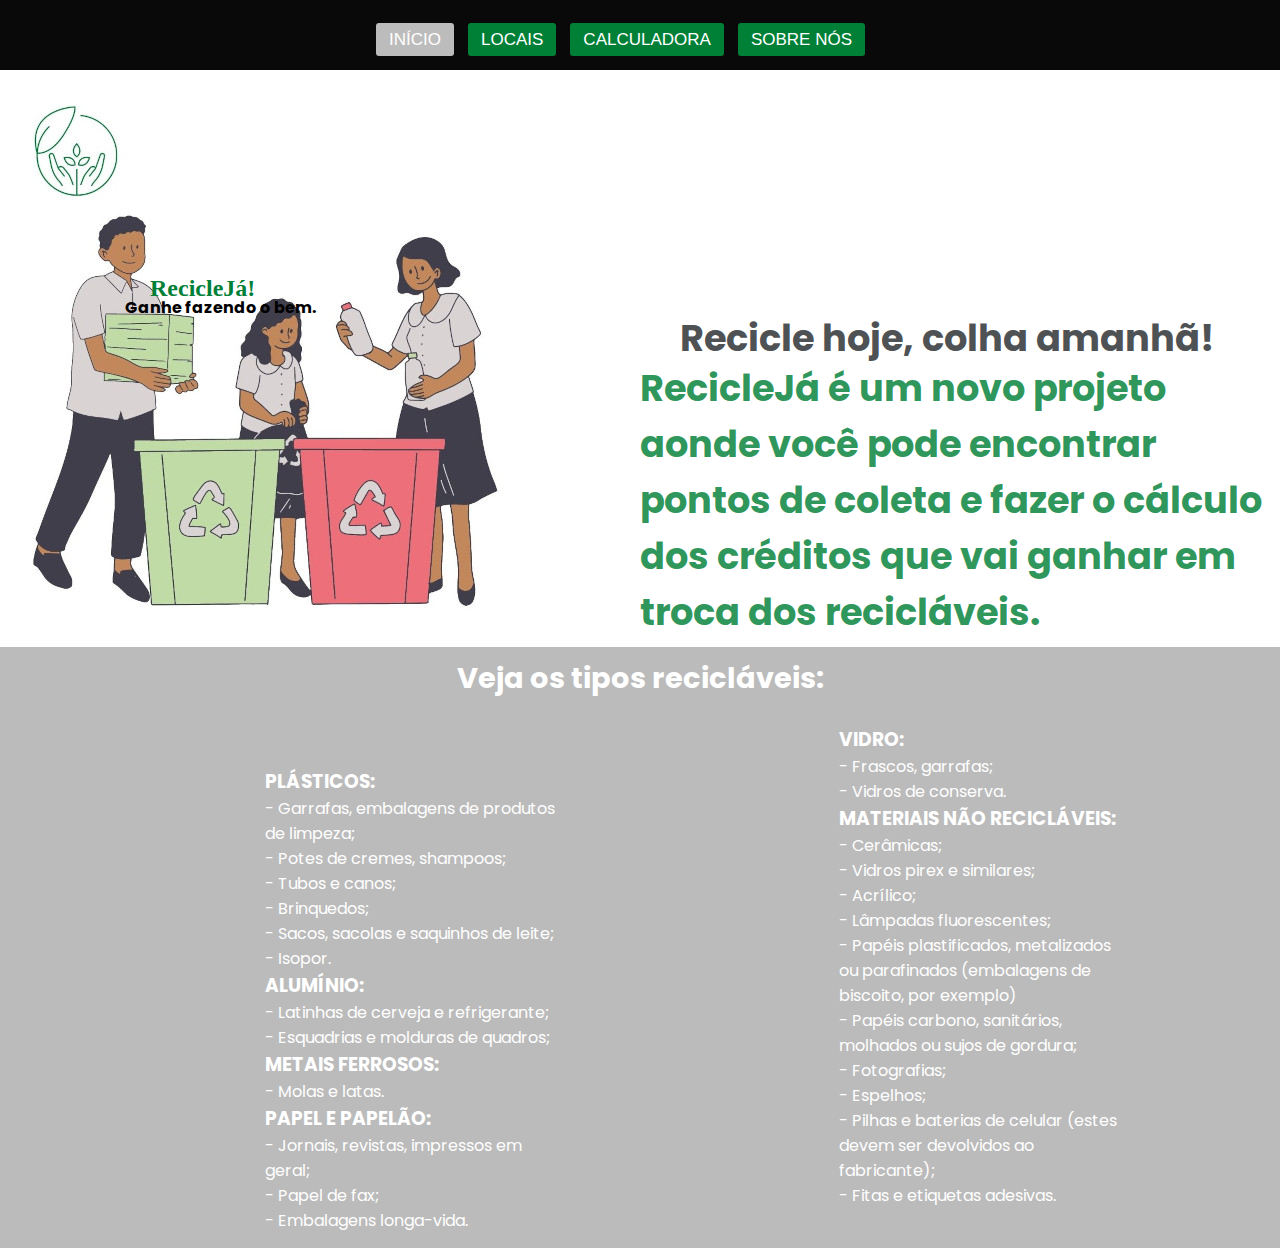
==== index.html @ 693a3735 "Editei o section da primeira página" ====
<!DOCTYPE html>
<html lang="pt-br">
<head>
    <meta charset="UTF-8">
    <meta http-equiv="X-UA-Compatible" content="IE=edge">
    <meta name="viewport" content="width=device-width, initial-scale=1.0">
    <title>RecicleJá</title>
    <link rel="stylesheet" href="css/style.css">
    <link rel="shortcut icon" href="img/iconreciclagem.png" type="image/x-icon">
</head>
<body>   
<!-- Sessão menu -->
<nav>
    <input type="checkbox" id="check">
    <label for="check" class="checkbtn">
        <i class="fas fa-bars"></i>
    </label>
    <ul>
        <li><a class="active" href="index.html">Início</a></li>
        <li><a href="locais.html">Locais</a></li>
        <li><a href="calculadora.html">Calculadora</a></li>
        <li><a href="sobre.html">Sobre Nós</a></li>
    </ul>
</nav>
<!-- Fim sessão menu -->
<!-- Sessão imagem de fundo-->
<picture ondragstart="return false">
    <source media="(max-width: 750px)" srcset="img/fundop.jpg" type="image/jpg">
    <source media="(max-width: 1050px)" srcset="img/fundom.jpg" type="image/jpg">
    <img src="img/fundog.jpg" alt="Imagem flexível com os tamanhos">
</picture>
<!-- Fim sessão imagem de fundo --> 
<!-- Sessão texto logo -->
<div class="logo">
    <h2>RecicleJá!</h2>
    <h4>Ganhe fazendo o bem.</h4> 
</div>
<!-- Fim sessão texto logo -->
<!-- Sessão texto principal -->
<div class="principal">
    <h3>Recicle hoje, colha amanhã!</h3>
    <h4>RecicleJá é um novo projeto aonde você pode encontrar pontos de coleta e fazer o cálculo dos créditos que vai ganhar em troca dos recicláveis.</h4>
</div>    
<!-- Fim sessão texto principal -->
<!-- Sessão tipos de recicláveis -->
<section class="informacoes">
    <h1>Veja os tipos recicláveis:</h1>
    <div class="info-a">
        <h3> PLÁSTICOS:</h3>
        <p>- Garrafas, embalagens de produtos de limpeza;</p>
        <p>- Potes de cremes, shampoos;</p>
        <p>- Tubos e canos;</p>     
        <p>- Brinquedos;</p>
        <p>- Sacos, sacolas e saquinhos de leite;</p>
        <p>- Isopor.</p>
        <h3>ALUMÍNIO:</h3>
        <p>- Latinhas de cerveja e refrigerante;</p>
        <p>- Esquadrias e molduras de quadros;</p>
        <h3>METAIS FERROSOS:</h3>
        <p>- Molas e latas.</p>
        <h3>PAPEL E PAPELÃO:</h3>
        <p>- Jornais, revistas, impressos em geral;<p>
        <p>- Papel de fax;</p>
        <p>- Embalagens longa-vida.</p>
    </div>
    <div class="info-a">
        <h3>VIDRO:</h3>
        <p>- Frascos, garrafas;</p>
        <p>- Vidros de conserva.</p>
        <h3>MATERIAIS NÃO RECICLÁVEIS:</h3>
        <p>- Cerâmicas;</p>
        <p>- Vidros pirex e similares;</p>
        <p>- Acrílico;</p>
        <p>- Lâmpadas fluorescentes;</p>
        <p>- Papéis plastificados, metalizados ou parafinados (embalagens de biscoito, por exemplo)</p>
        <p>- Papéis carbono, sanitários, molhados ou sujos de gordura;</p>
        <p>- Fotografias;</p>
        <p>- Espelhos;</p>
        <p>- Pilhas e baterias de celular (estes devem ser devolvidos ao fabricante);</p>
        <p>- Fitas e etiquetas adesivas.</p>
        <br>
    </div>
</section>
<!--  Fim sessão tipos de recicláveis  -->
</body>
</html>
---- css/style.css ----
@import url('https://fonts.googleapis.com/css2?family=Poppins:wght@200&display=swap');
* {
	padding: 0;
	margin: 0;
	text-decoration: none;
	list-style: none;
	box-sizing: border-box;
}

/* Estilo barra de rolagem */
::-webkit-scrollbar{
	width: 10px;
}
::-webkit-scrollbar-track{
	background-color: rgb(255, 255, 255);
}
::-webkit-scrollbar-thumb{
	background-color: #bbb;
	border-radius: 20px;
}
::-webkit-scrollbar-thumb:hover{
	background-color: #ccc;
}
/* Fim estilo barra de rolagem */
/* Estilo menu */
nav {
	height: 70px;
	width: 100%;
	background-color: rgba(0, 0, 0, 0.966);
}
nav ul {
	float: right;
	margin-right: 410px;
}
nav ul li {
	display: inline-block;
	line-height: 80px;
	margin: 0 5px;
}
nav ul li a {
	background-color: #008037;
	color: rgb(255, 255, 255);
	font-size: 17px;
	font-family: Arial;
	padding: 7px 13px;
	border-radius: 3px;
	text-transform: uppercase;
}
a.active, a:hover {
	background:rgba(255, 255, 255, 0.73);
	transition: .5s;
    
}    
.checkbtn {
	font-size: 30px;
	color: white;
	float: right;
	line-height: 80px;
	margin-right: 40px;
	cursor: pointer;
	display: none;
}
#check {
	display: none;
}
/* Fim estilo menu */

/*                                   PÁGINA 1                               /* 

/* Estilo texto logo */
.logo h2{
	color:#008037;
	font-size: 1.5em;
	position:absolute;
	left:50%;
	top:50%;
	margin-left:-490px;
	margin-top:-175px;
}
.logo h4{
	font-family:'Poppins';
	position:absolute;
	left:50%;
	top:50%;
	margin-left:-515px;
	margin-top:-155px;
}
/* Fim estilo texto logo */
/* Estilo texto principal */
.principal h3 {
	font-size: 2.3em;
    color: rgb(78, 82, 85);
    position:absolute;
    left:75%;
    top:40%;
    margin-left:-280px;
    margin-top:-50px;
	font-family: 'Poppins', Helvetica, sans-serif;;
}
.principal h4 {
	font-size: 2.3em;
    color: #008037d0;
    position:absolute;
    left:75%;
    top:40%;
    margin-left:-320px;
    margin-top:0px;
	font-family: 'Poppins', Helvetica, sans-serif;
}
/* Fim estilo texto principal */
/* Estilo parte informações tipos recicláveis */
.informacoes{
	background-color: #bbb;
}
.informacoes h1{
	font-size: 1.8em;
	color: white;
	text-align: center;
	padding: 10px;
	font-family: 'Poppins', Helvetica, sans-serif;
}
.info-a{
	width: 320px;
    display: inline-block;
    margin-left: 250px;
	padding: 15px;
	font-family: 'Poppins', Helvetica, sans-serif;
	color: white;
}
/* Fim estilo parte informações tipos recicláveis 
 
/*                                     PÁGINA 2                             */

/*    Estilo apresentação personagem    */
.personagem{
	color: aliceblue;
	font-size: 1.2em;
	font-family: 'Poppins', Helvetica, sans-serif;
	position:absolute;
    left:75%;
    top:40%;
    margin-left:-550px;
    margin-top:-80px;
}
/*   Fim estilo apresentação personagem   */

/*                                     PÁGINA 3                               */
header {
text-align: center;
font-family: 'Poppins', Helvetica, sans-serif;
background-color: rgb(78, 82, 85);
color: white;
}
.fotos{
	background-color: #bbb;
}
div.box {
    width: 300px;
    display: inline-block;
    margin-left: 10px;
    text-align: center;
	padding: 50px;
}
div.box p{
	font-family: 'Poppins', Helvetica, sans-serif;
	color: white;
}
footer{
	font-size: 1.2em;
	text-align: center;
	font-family: 'Poppins', Helvetica, sans-serif;
	padding: 10px;
}
/*                                   PÁGINA 4                              */

/* Estilo foto do sobre nóes */
.fotosobre{
	position:absolute;
    left:75%;
    top:40%;
    margin-left: -750px;
    margin-top:0px;
}
/* Fim estilo do foto sobre nós */
/* Estilo texto sobre nós */
.sobre{
	font-family: Arial, Helvetica, sans-serif;
	color: rgb(78, 82, 85);
	text-align: center;
	font-size: 18px;
	position:absolute;
    left:75%;
    top:40%;
    margin-left: -400px;
    margin-top:20px;
}
/* Fim estilo texto sobre nós */
/* Estilo linha divisória vertical */
   .linha-vertical {
	border-left: 2px solid;
	border-radius: 20px;
	box-sizing:border-box;
	height: 300px;
	position:absolute;
	left:75%;
	top:40%;
	margin-left: -423px;
	margin-top:-40px;
   }
/* Fim estilo linha divisória vertical */  

/*                                    PÁGINA 5                                */

/* Estilo formulário cálculo*/
.row{
	padding: 0 50px;
	display: table;
	width: 100%;
}
form{
	width: 50%;
	margin: 0 auto;
	box-shadow: 0 4px 8px #999;
}
input{
	width: 100%;
	padding: 10px;
	margin-bottom: 2px;
}
label{
	font-weight: bold;
	padding-bottom: 5px;
	display: inline-block;
	font-family: 'Poppins', Helvetica, sans-serif;
}
button{
	background-color: white;
	border: 1px solid #008037d0;
	color: #008037d0;
	font-weight: bold;
	padding: 10px;
	border-radius: 5px;
}
/* Fim estilo formulário cálculo */
/* Estilo Contato */
.contato{
	font-size: 1.2em;
	text-align: center;
	font-family: 'Poppins', Helvetica, sans-serif;
	padding: 30px;
}
/* Fim estilo contato */

/*                                 FIM PÁGINA 5                                 */
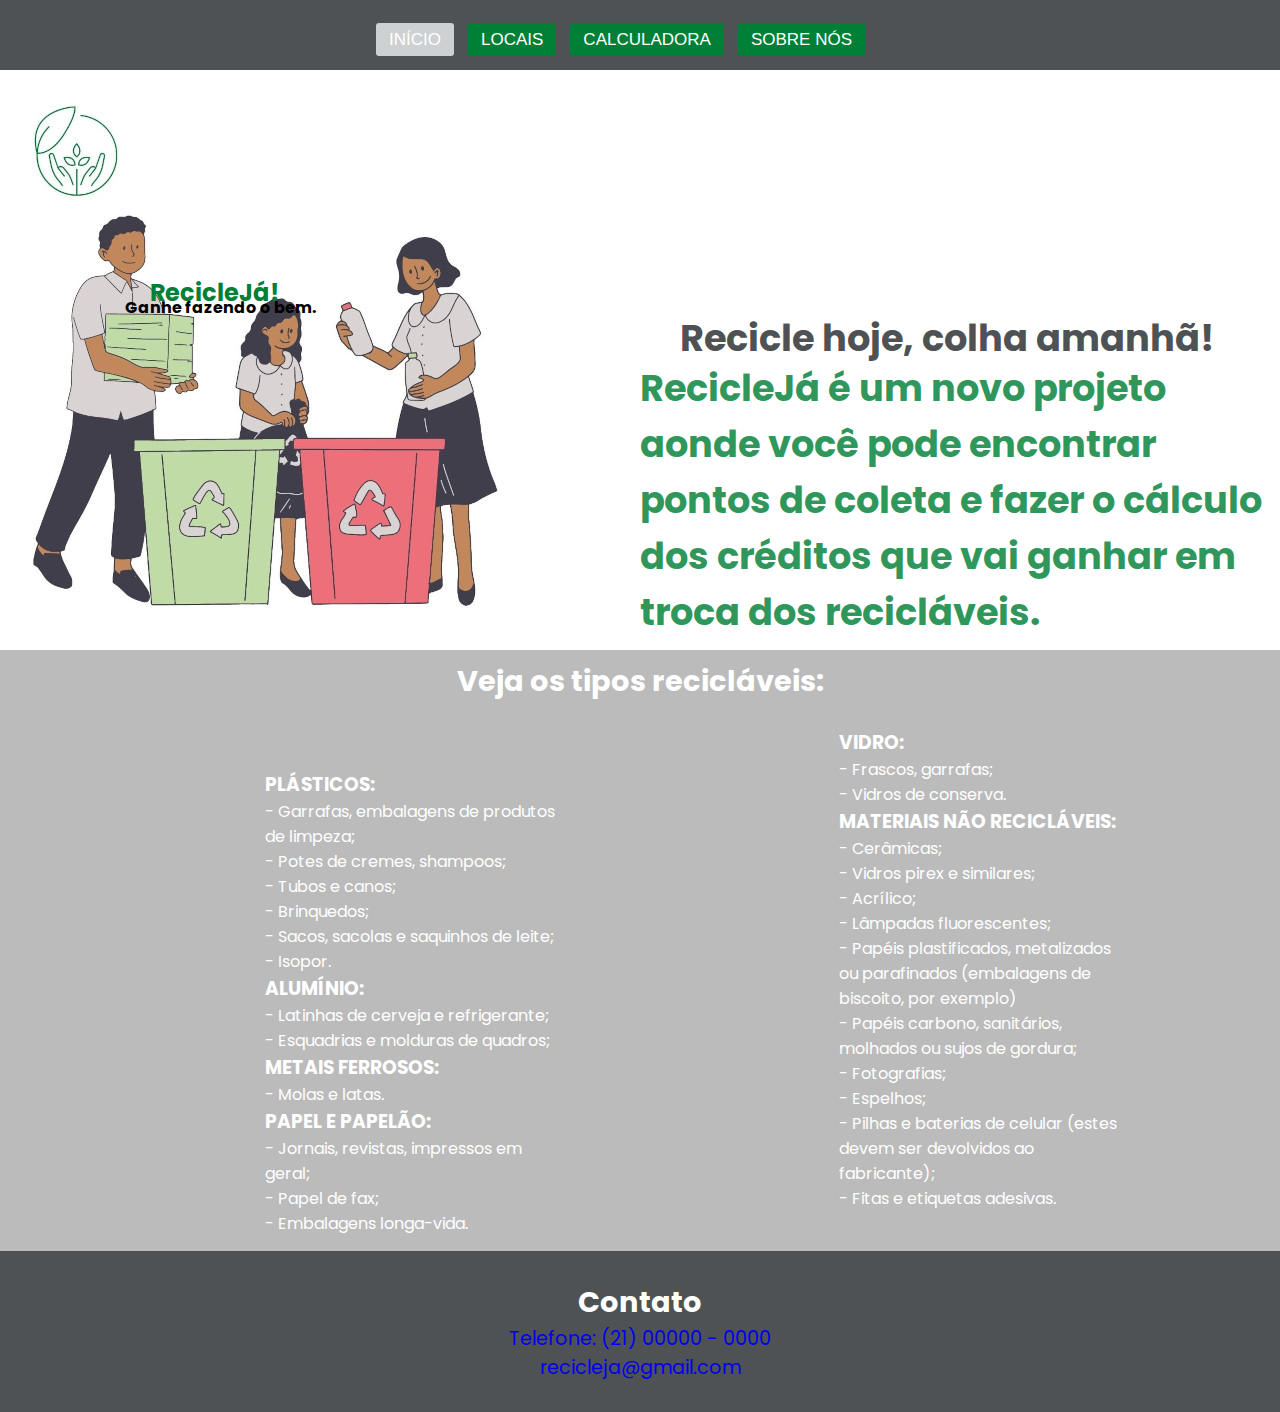
==== commit 9b95d60b: "Adicionei o footer nas páginas" ====
--- a/index.html
+++ b/index.html
@@ -82,5 +82,10 @@
     </div>
 </section>
 <!--  Fim sessão tipos de recicláveis  -->
+<footer class="contato">
+    <h2>Contato</h2>
+   <p> <a href="tel:2100000000">Telefone: (21) 00000 - 0000</a> </p>
+    <p> <a href="mailto:recicleja@gmail.com">recicleja@gmail.com</a> </p>
+</footer>    
 </body>
 </html>
--- a/css/style.css
+++ b/css/style.css
@@ -22,11 +22,14 @@
 	background-color: #ccc;
 }
 /* Fim estilo barra de rolagem */
+body{
+	font-family: 'Poppins', Helvetica, sans-serif;
+}
 /* Estilo menu */
 nav {
 	height: 70px;
 	width: 100%;
-	background-color: rgba(0, 0, 0, 0.966);
+	background-color: rgb(78, 82, 85);
 }
 nav ul {
 	float: right;
@@ -78,7 +81,6 @@
 	margin-top:-175px;
 }
 .logo h4{
-	font-family:'Poppins';
 	position:absolute;
 	left:50%;
 	top:50%;
@@ -95,7 +97,6 @@
     top:40%;
     margin-left:-280px;
     margin-top:-50px;
-	font-family: 'Poppins', Helvetica, sans-serif;;
 }
 .principal h4 {
 	font-size: 2.3em;
@@ -105,7 +106,6 @@
     top:40%;
     margin-left:-320px;
     margin-top:0px;
-	font-family: 'Poppins', Helvetica, sans-serif;
 }
 /* Fim estilo texto principal */
 /* Estilo parte informações tipos recicláveis */
@@ -117,14 +117,12 @@
 	color: white;
 	text-align: center;
 	padding: 10px;
-	font-family: 'Poppins', Helvetica, sans-serif;
 }
 .info-a{
 	width: 320px;
     display: inline-block;
     margin-left: 250px;
 	padding: 15px;
-	font-family: 'Poppins', Helvetica, sans-serif;
 	color: white;
 }
 /* Fim estilo parte informações tipos recicláveis 
@@ -135,7 +133,6 @@
 .personagem{
 	color: aliceblue;
 	font-size: 1.2em;
-	font-family: 'Poppins', Helvetica, sans-serif;
 	position:absolute;
     left:75%;
     top:40%;
@@ -147,9 +144,7 @@
 /*                                     PÁGINA 3                               */
 header {
 text-align: center;
-font-family: 'Poppins', Helvetica, sans-serif;
-background-color: rgb(78, 82, 85);
-color: white;
+color: black;
 }
 .fotos{
 	background-color: #bbb;
@@ -162,39 +157,29 @@
 	padding: 50px;
 }
 div.box p{
-	font-family: 'Poppins', Helvetica, sans-serif;
-	color: white;
-}
-footer{
-	font-size: 1.2em;
+	color: white;
+}
+.empresas-parceiras{
 	text-align: center;
-	font-family: 'Poppins', Helvetica, sans-serif;
-	padding: 10px;
+	padding: 20px;
 }
 /*                                   PÁGINA 4                              */
 
 /* Estilo foto do sobre nóes */
+/* Estilo texto sobre nós */
+.sobre-a{
+	padding: 80px;
+	margin-left: 460px;
+}
+/* Fim estilo texto sobre nós */
 .fotosobre{
 	position:absolute;
     left:75%;
     top:40%;
-    margin-left: -750px;
-    margin-top:0px;
+    margin-left: -350px;
+    margin-top:-73px;
 }
 /* Fim estilo do foto sobre nós */
-/* Estilo texto sobre nós */
-.sobre{
-	font-family: Arial, Helvetica, sans-serif;
-	color: rgb(78, 82, 85);
-	text-align: center;
-	font-size: 18px;
-	position:absolute;
-    left:75%;
-    top:40%;
-    margin-left: -400px;
-    margin-top:20px;
-}
-/* Fim estilo texto sobre nós */
 /* Estilo linha divisória vertical */
    .linha-vertical {
 	border-left: 2px solid;
@@ -204,8 +189,8 @@
 	position:absolute;
 	left:75%;
 	top:40%;
-	margin-left: -423px;
-	margin-top:-40px;
+	margin-left: -460px;
+	margin-top:-115px;
    }
 /* Fim estilo linha divisória vertical */  
 
@@ -216,11 +201,13 @@
 	padding: 0 50px;
 	display: table;
 	width: 100%;
+	padding: 40px;
 }
 form{
 	width: 50%;
 	margin: 0 auto;
 	box-shadow: 0 4px 8px #999;
+	padding: 20px;
 }
 input{
 	width: 100%;
@@ -231,7 +218,6 @@
 	font-weight: bold;
 	padding-bottom: 5px;
 	display: inline-block;
-	font-family: 'Poppins', Helvetica, sans-serif;
 }
 button{
 	background-color: white;
@@ -240,14 +226,16 @@
 	font-weight: bold;
 	padding: 10px;
 	border-radius: 5px;
+
 }
 /* Fim estilo formulário cálculo */
 /* Estilo Contato */
 .contato{
 	font-size: 1.2em;
 	text-align: center;
-	font-family: 'Poppins', Helvetica, sans-serif;
 	padding: 30px;
+	background-color: rgb(78, 82, 85);
+	color: white;
 }
 /* Fim estilo contato */
 
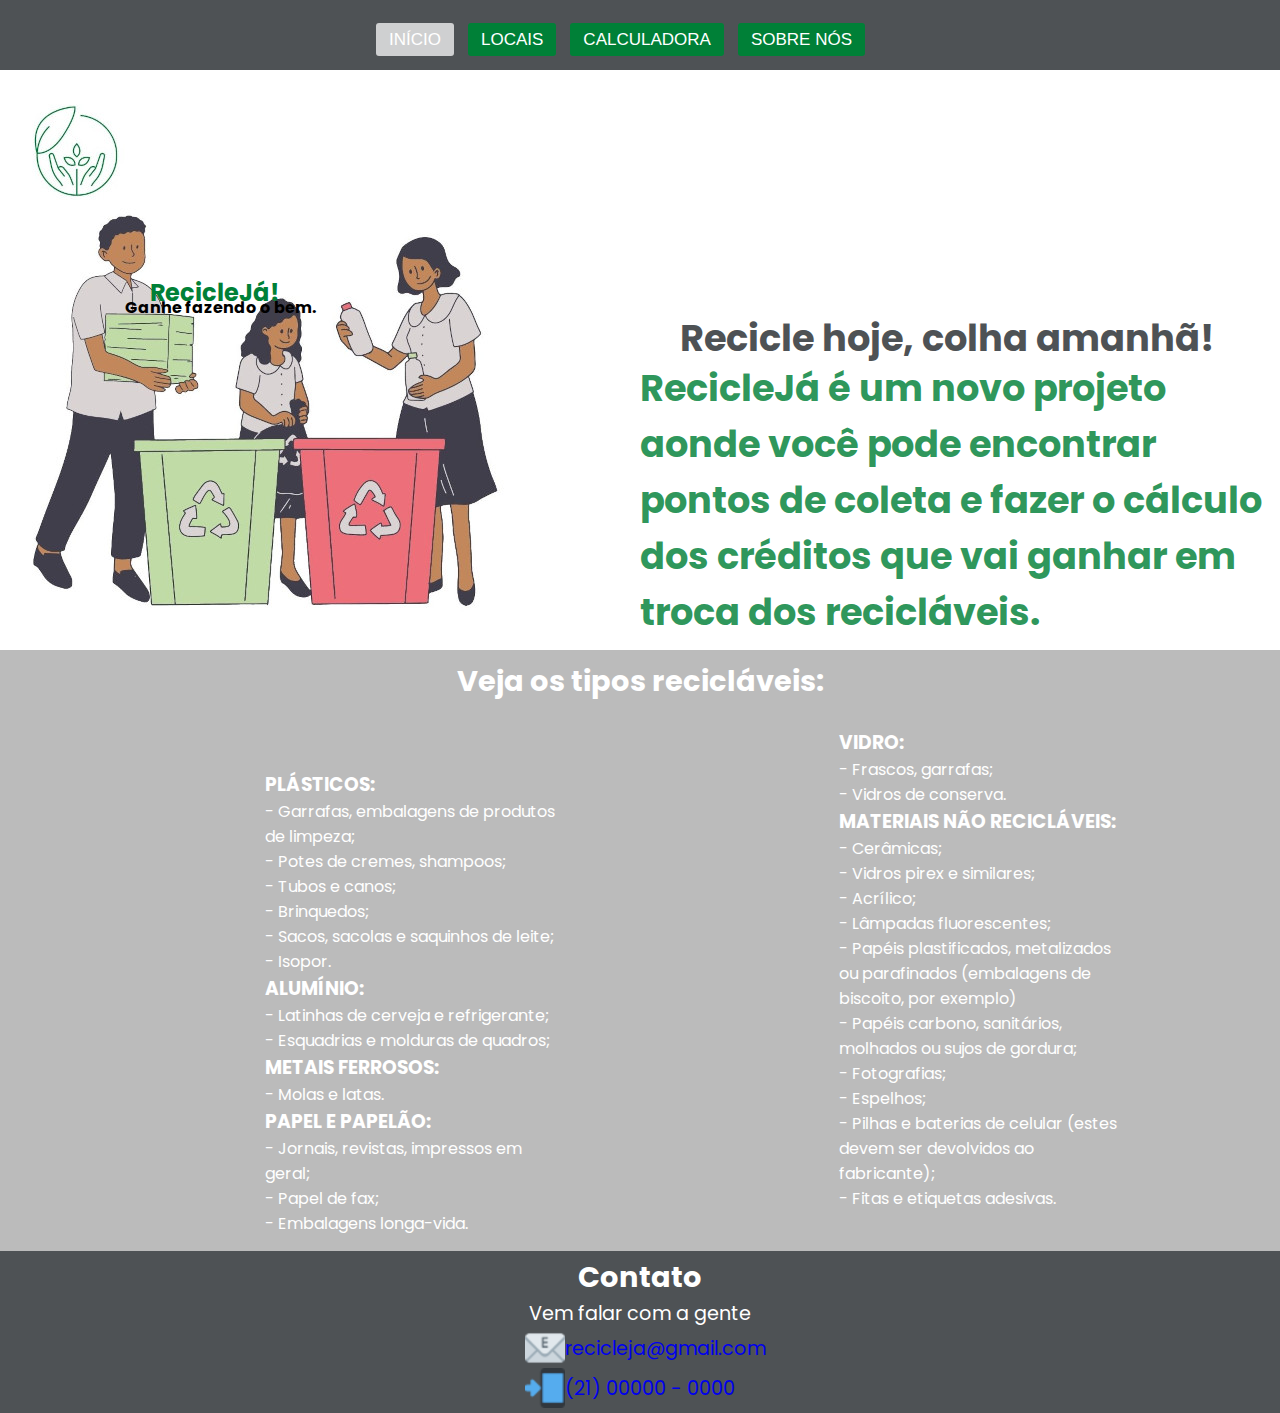
==== commit 4d73ed90: "coloquei fotos na parte contatos" ====
--- a/index.html
+++ b/index.html
@@ -82,10 +82,17 @@
     </div>
 </section>
 <!--  Fim sessão tipos de recicláveis  -->
-<footer class="contato">
+<footer>
     <h2>Contato</h2>
-   <p> <a href="tel:2100000000">Telefone: (21) 00000 - 0000</a> </p>
-    <p> <a href="mailto:recicleja@gmail.com">recicleja@gmail.com</a> </p>
-</footer>    
+    <p>Vem falar com a gente</p>
+    <div class="container">
+        <img src="img/email.png" alt="Imagem e-mail">
+        <p> <a href="mailto:recicleja@gmail.com">recicleja@gmail.com</a> </p>
+    </div>
+    <div class="container">
+		<img src="img/telefone.png" alt="imagem telefone">
+		<p><a href="tel:21000000000">(21) 00000 - 0000</a></p>
+	</div>
+</footer>  
 </body>
 </html>
--- a/css/style.css
+++ b/css/style.css
@@ -230,13 +230,19 @@
 }
 /* Fim estilo formulário cálculo */
 /* Estilo Contato */
-.contato{
+footer{
 	font-size: 1.2em;
 	text-align: center;
-	padding: 30px;
 	background-color: rgb(78, 82, 85);
 	color: white;
-}
+	padding: 5px;
+}
+.container{
+	display: flex;
+	align-items: center;
+	margin-left: 520px;
+}
+
 /* Fim estilo contato */
 
 /*                                 FIM PÁGINA 5                                 */
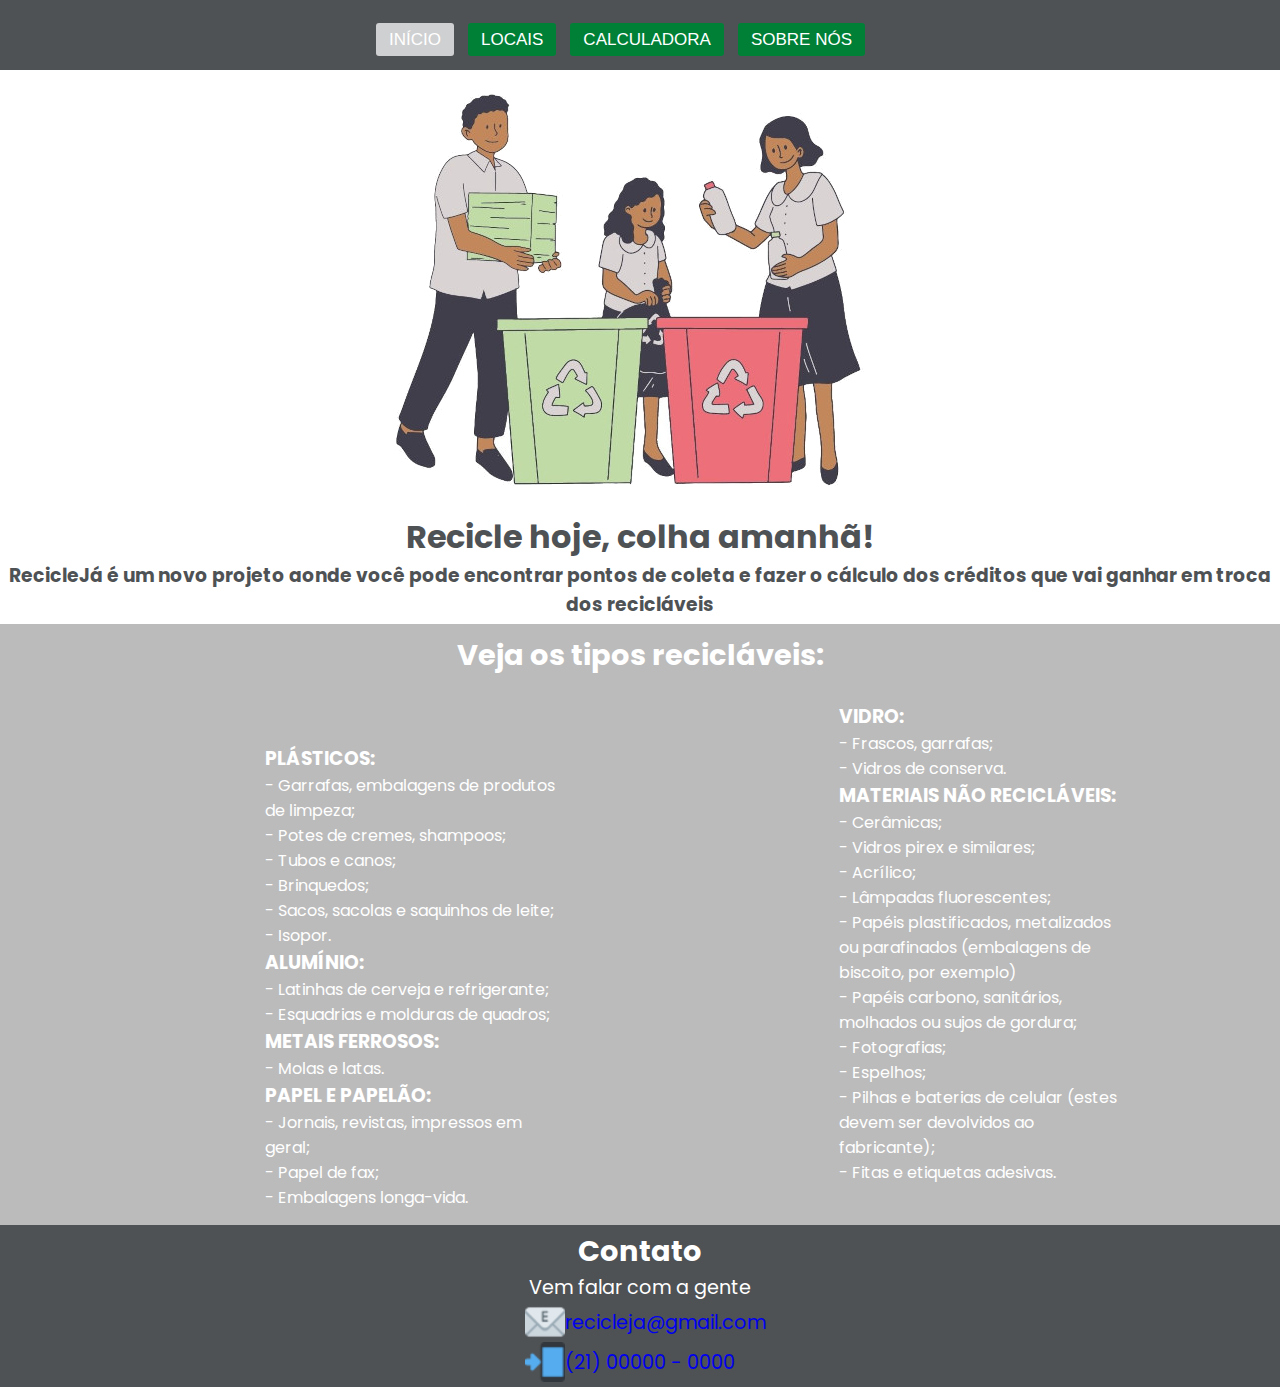
==== commit 37ac7c78: "editei o início" ====
--- a/index.html
+++ b/index.html
@@ -11,10 +11,6 @@
 <body>   
 <!-- Sessão menu -->
 <nav>
-    <input type="checkbox" id="check">
-    <label for="check" class="checkbtn">
-        <i class="fas fa-bars"></i>
-    </label>
     <ul>
         <li><a class="active" href="index.html">Início</a></li>
         <li><a href="locais.html">Locais</a></li>
@@ -23,24 +19,18 @@
     </ul>
 </nav>
 <!-- Fim sessão menu -->
-<!-- Sessão imagem de fundo-->
-<picture ondragstart="return false">
-    <source media="(max-width: 750px)" srcset="img/fundop.jpg" type="image/jpg">
-    <source media="(max-width: 1050px)" srcset="img/fundom.jpg" type="image/jpg">
-    <img src="img/fundog.jpg" alt="Imagem flexível com os tamanhos">
-</picture>
-<!-- Fim sessão imagem de fundo --> 
-<!-- Sessão texto logo -->
-<div class="logo">
-    <h2>RecicleJá!</h2>
-    <h4>Ganhe fazendo o bem.</h4> 
-</div>
-<!-- Fim sessão texto logo -->
-<!-- Sessão texto principal -->
-<div class="principal">
-    <h3>Recicle hoje, colha amanhã!</h3>
-    <h4>RecicleJá é um novo projeto aonde você pode encontrar pontos de coleta e fazer o cálculo dos créditos que vai ganhar em troca dos recicláveis.</h4>
-</div>    
+<header class="principal">
+    <div>
+    <picture ondragstart="return false">
+        <source media="(max-width: 750px)" src="img/fundop.png" type="image/jpg">
+        <source media="(max-width: 1050px)" src="img/fundom.png" type="image/jpg">
+        <img src="img/fundog.png" alt="Imagem flexível com os tamanhos">
+    </picture>
+    <div>
+    <h1>Recicle hoje, colha amanhã!</h1>
+    <h3>RecicleJá é um novo projeto aonde você pode encontrar pontos de coleta e fazer o cálculo dos créditos que vai ganhar em troca dos recicláveis</h3>
+    </div>
+</header>
 <!-- Fim sessão texto principal -->
 <!-- Sessão tipos de recicláveis -->
 <section class="informacoes">
--- a/css/style.css
+++ b/css/style.css
@@ -51,62 +51,19 @@
 }
 a.active, a:hover {
 	background:rgba(255, 255, 255, 0.73);
-	transition: .5s;
-    
+	transition: .5s; 
 }    
-.checkbtn {
-	font-size: 30px;
-	color: white;
-	float: right;
-	line-height: 80px;
-	margin-right: 40px;
-	cursor: pointer;
-	display: none;
-}
-#check {
-	display: none;
-}
+
 /* Fim estilo menu */
 
 /*                                   PÁGINA 1                               /* 
 
-/* Estilo texto logo */
-.logo h2{
-	color:#008037;
-	font-size: 1.5em;
-	position:absolute;
-	left:50%;
-	top:50%;
-	margin-left:-490px;
-	margin-top:-175px;
-}
-.logo h4{
-	position:absolute;
-	left:50%;
-	top:50%;
-	margin-left:-515px;
-	margin-top:-155px;
-}
-/* Fim estilo texto logo */
 /* Estilo texto principal */
-.principal h3 {
-	font-size: 2.3em;
-    color: rgb(78, 82, 85);
-    position:absolute;
-    left:75%;
-    top:40%;
-    margin-left:-280px;
-    margin-top:-50px;
-}
-.principal h4 {
-	font-size: 2.3em;
-    color: #008037d0;
-    position:absolute;
-    left:75%;
-    top:40%;
-    margin-left:-320px;
-    margin-top:0px;
-}
+.principal{
+	color: rgb(78, 82, 85);
+	padding: 5px;
+}
+
 /* Fim estilo texto principal */
 /* Estilo parte informações tipos recicláveis */
 .informacoes{
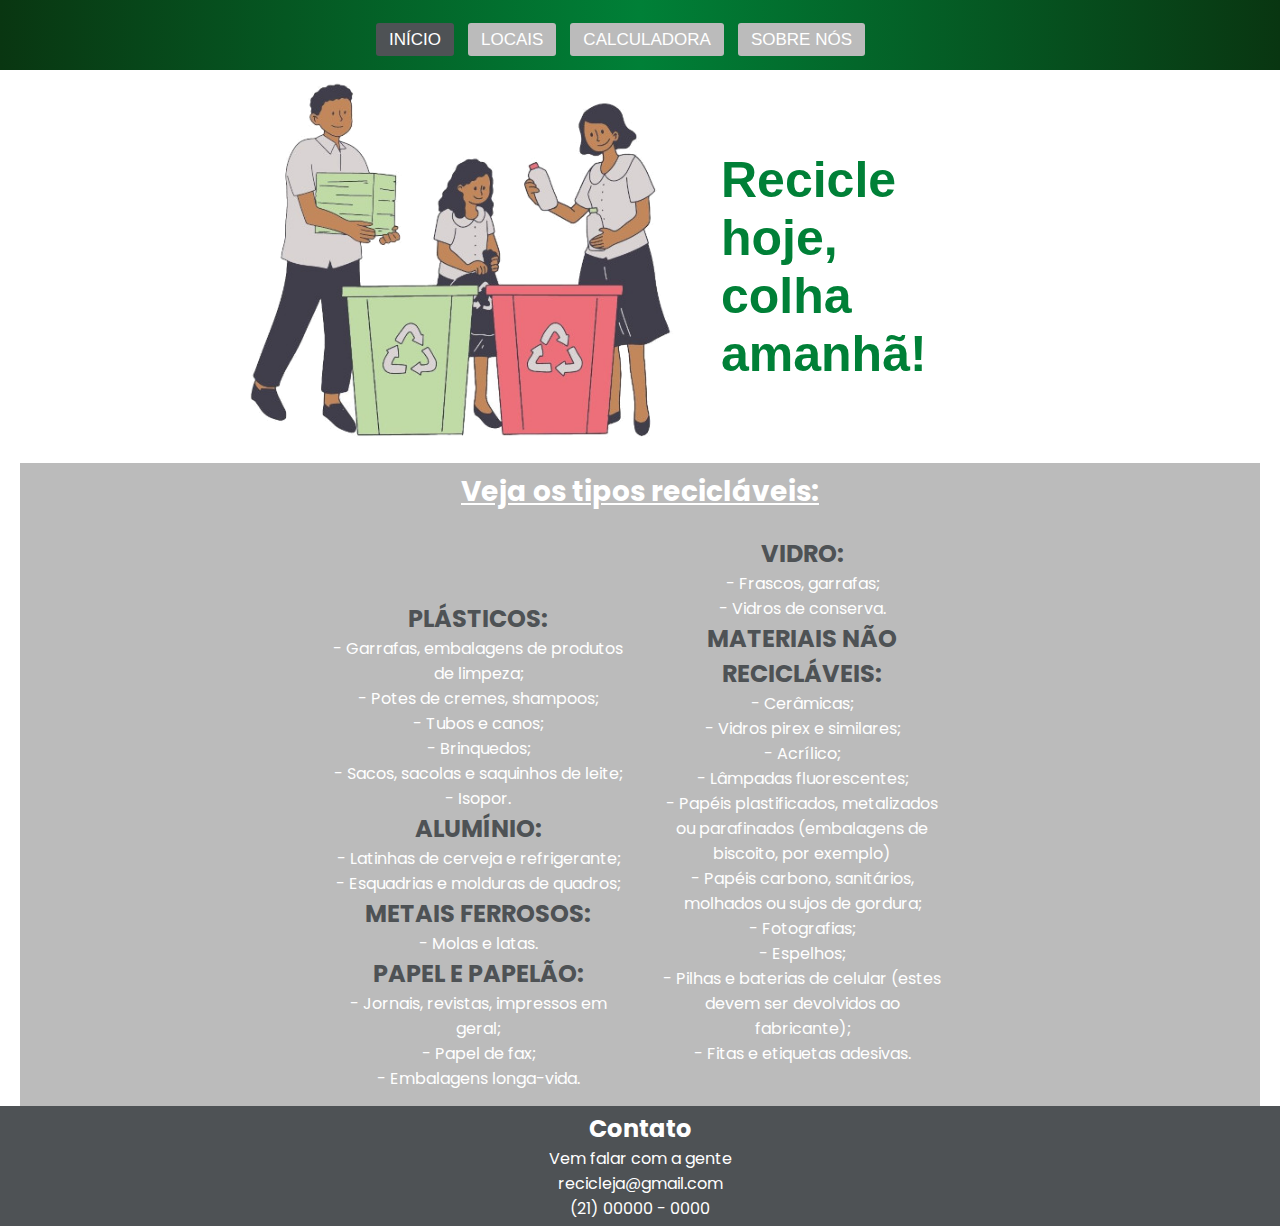
==== commit bb96ea5d: "Deixei mais semântico" ====
--- a/index.html
+++ b/index.html
@@ -9,80 +9,75 @@
     <link rel="shortcut icon" href="img/iconreciclagem.png" type="image/x-icon">
 </head>
 <body>   
-<!-- Sessão menu -->
-<nav>
-    <ul>
-        <li><a class="active" href="index.html">Início</a></li>
-        <li><a href="locais.html">Locais</a></li>
-        <li><a href="calculadora.html">Calculadora</a></li>
-        <li><a href="sobre.html">Sobre Nós</a></li>
-    </ul>
-</nav>
+<header id="navi">
+<!-- Sessão menu -->    
+    <nav>
+        <ul>
+            <li><a class="active" href="index.html">Início</a></li>
+            <li><a href="locais.html">Locais</a></li>
+            <li><a href="calculadora.html">Calculadora</a></li>
+            <li><a href="sobre.html">Sobre Nós</a></li>
+        </ul>
+    </nav>
 <!-- Fim sessão menu -->
-<header class="principal">
-    <div>
-    <picture ondragstart="return false">
-        <source media="(max-width: 750px)" src="img/fundop.png" type="image/jpg">
-        <source media="(max-width: 1050px)" src="img/fundom.png" type="image/jpg">
-        <img src="img/fundog.png" alt="Imagem flexível com os tamanhos">
-    </picture>
-    <div>
-    <h1>Recicle hoje, colha amanhã!</h1>
-    <h3>RecicleJá é um novo projeto aonde você pode encontrar pontos de coleta e fazer o cálculo dos créditos que vai ganhar em troca dos recicláveis</h3>
-    </div>
 </header>
+<main>
+<section id="principal">
+    <div class="container">
+        <picture ondragstart="return false">
+            <source media="(max-width: 750px)" src="img/fundop.png" type="image/jpg">
+            <source media="(max-width: 1050px)" src="img/fundom.png" type="image/jpg">
+            <img src="img/fundog.png" alt="Imagem flexível com os tamanhos">
+        </picture>
+        <h1>Recicle hoje, colha amanhã!</h1>
+</section>
 <!-- Fim sessão texto principal -->
 <!-- Sessão tipos de recicláveis -->
-<section class="informacoes">
-    <h1>Veja os tipos recicláveis:</h1>
-    <div class="info-a">
-        <h3> PLÁSTICOS:</h3>
-        <p>- Garrafas, embalagens de produtos de limpeza;</p>
-        <p>- Potes de cremes, shampoos;</p>
-        <p>- Tubos e canos;</p>     
-        <p>- Brinquedos;</p>
-        <p>- Sacos, sacolas e saquinhos de leite;</p>
-        <p>- Isopor.</p>
-        <h3>ALUMÍNIO:</h3>
-        <p>- Latinhas de cerveja e refrigerante;</p>
-        <p>- Esquadrias e molduras de quadros;</p>
-        <h3>METAIS FERROSOS:</h3>
-        <p>- Molas e latas.</p>
-        <h3>PAPEL E PAPELÃO:</h3>
-        <p>- Jornais, revistas, impressos em geral;<p>
-        <p>- Papel de fax;</p>
-        <p>- Embalagens longa-vida.</p>
-    </div>
-    <div class="info-a">
-        <h3>VIDRO:</h3>
-        <p>- Frascos, garrafas;</p>
-        <p>- Vidros de conserva.</p>
-        <h3>MATERIAIS NÃO RECICLÁVEIS:</h3>
-        <p>- Cerâmicas;</p>
-        <p>- Vidros pirex e similares;</p>
-        <p>- Acrílico;</p>
-        <p>- Lâmpadas fluorescentes;</p>
-        <p>- Papéis plastificados, metalizados ou parafinados (embalagens de biscoito, por exemplo)</p>
-        <p>- Papéis carbono, sanitários, molhados ou sujos de gordura;</p>
-        <p>- Fotografias;</p>
-        <p>- Espelhos;</p>
-        <p>- Pilhas e baterias de celular (estes devem ser devolvidos ao fabricante);</p>
-        <p>- Fitas e etiquetas adesivas.</p>
-        <br>
-    </div>
-</section>
+    <section id="informacoes">
+        <h1>Veja os tipos recicláveis:</h1>
+            <div class="info-a">
+                <h2> PLÁSTICOS:</h2>
+                <p>- Garrafas, embalagens de produtos de limpeza;</p>
+                <p>- Potes de cremes, shampoos;</p>
+                <p>- Tubos e canos;</p>
+                <p>- Brinquedos;</p>
+                <p>- Sacos, sacolas e saquinhos de leite;</p>
+                <p>- Isopor.</p>
+                <h2>ALUMÍNIO:</h2>
+                <p>- Latinhas de cerveja e refrigerante;</p>
+                <p>- Esquadrias e molduras de quadros;</p>
+                <h2>METAIS FERROSOS:</h2>
+                <p>- Molas e latas.</p>
+                <h2>PAPEL E PAPELÃO:</h2>
+                <p>- Jornais, revistas, impressos em geral;<p>
+                <p>- Papel de fax;</p>
+                <p>- Embalagens longa-vida.</p>
+            </div>
+            <div class="info-a">
+                <h2>VIDRO:</h2>
+                <p>- Frascos, garrafas;</p>
+                <p>- Vidros de conserva.</p>
+                <h2>MATERIAIS NÃO RECICLÁVEIS:</h2>
+                <p>- Cerâmicas;</p>
+                <p>- Vidros pirex e similares;</p>
+                <p>- Acrílico;</p>
+                <p>- Lâmpadas fluorescentes;</p>
+                <p>- Papéis plastificados, metalizados ou parafinados (embalagens de biscoito, por exemplo)</p>
+                <p>- Papéis carbono, sanitários, molhados ou sujos de gordura;</p>
+                <p>- Fotografias;</p>
+                <p>- Espelhos;</p>
+                <p>- Pilhas e baterias de celular (estes devem ser devolvidos ao fabricante);</p>
+                <p>- Fitas e etiquetas adesivas.</p>
+                <br>
+            </div>
+    </section>
+</main>
 <!--  Fim sessão tipos de recicláveis  -->
 <footer>
     <h2>Contato</h2>
     <p>Vem falar com a gente</p>
-    <div class="container">
-        <img src="img/email.png" alt="Imagem e-mail">
-        <p> <a href="mailto:recicleja@gmail.com">recicleja@gmail.com</a> </p>
-    </div>
-    <div class="container">
-		<img src="img/telefone.png" alt="imagem telefone">
-		<p><a href="tel:21000000000">(21) 00000 - 0000</a></p>
-	</div>
-</footer>  
+    <p><a href="mailto:recicleja@gmail.com">recicleja@gmail.com</a> </p>	
+	<p><a href="tel:21000000000">(21) 00000 - 0000</a></p>
+</footer> 
 </body>
 </html>
--- a/css/style.css
+++ b/css/style.css
@@ -1,3 +1,4 @@
+@charset "UTF-8";
 @import url('https://fonts.googleapis.com/css2?family=Poppins:wght@200&display=swap');
 * {
 	padding: 0;
@@ -5,31 +6,32 @@
 	text-decoration: none;
 	list-style: none;
 	box-sizing: border-box;
-}
-
+	font-family: 'Poppins', Arial, sans-serif;
+}
 /* Estilo barra de rolagem */
-::-webkit-scrollbar{
+::-webkit-scrollbar {
 	width: 10px;
 }
-::-webkit-scrollbar-track{
-	background-color: rgb(255, 255, 255);
-}
-::-webkit-scrollbar-thumb{
-	background-color: #bbb;
+::-webkit-scrollbar-track {
+	background-color: #ffffff;
+}
+::-webkit-scrollbar-thumb {
+	background-color: #bbbbbb;
 	border-radius: 20px;
 }
-::-webkit-scrollbar-thumb:hover{
-	background-color: #ccc;
+::-webkit-scrollbar-thumb:hover {
+	background-color: #cccccc;
 }
 /* Fim estilo barra de rolagem */
-body{
-	font-family: 'Poppins', Helvetica, sans-serif;
-}
 /* Estilo menu */
+main{
+	margin: 0px 20px;
+}
 nav {
 	height: 70px;
 	width: 100%;
-	background-color: rgb(78, 82, 85);
+	background-image: linear-gradient(to right, #093611, #008037, #093611);
+	
 }
 nav ul {
 	float: right;
@@ -41,7 +43,7 @@
 	margin: 0 5px;
 }
 nav ul li a {
-	background-color: #008037;
+	background-color: #bbbbbb;
 	color: rgb(255, 255, 255);
 	font-size: 17px;
 	font-family: Arial;
@@ -50,46 +52,61 @@
 	text-transform: uppercase;
 }
 a.active, a:hover {
-	background:rgba(255, 255, 255, 0.73);
+	background-color: #4e5255;
 	transition: .5s; 
 }    
-
 /* Fim estilo menu */
 
 /*                                   PÁGINA 1                               /* 
 
 /* Estilo texto principal */
-.principal{
-	color: rgb(78, 82, 85);
-	padding: 5px;
-}
-
+#principal {
+	color: #4e5255;
+	padding: 1px;
+}
+.container{
+	display: flex;
+	align-items: center;
+	margin-left: 200px;
+}
+.container img{
+	width: 500px;
+}
+.container h1{
+	font: bold 50px sans-serif;
+	color: #008037;
+}
 /* Fim estilo texto principal */
 /* Estilo parte informações tipos recicláveis */
-.informacoes{
-	background-color: #bbb;
-}
-.informacoes h1{
-	font-size: 1.8em;
-	color: white;
-	text-align: center;
-	padding: 10px;
-}
-.info-a{
+#informacoes {
+	background-color: #bbbbbb;
+	text-align: center;
+}
+#informacoes h1 {
+	font-size: 28px;
+	text-align: center;
+	padding: 8px;
+	text-decoration: underline;
+	color: #ffffff;
+}
+.info-a {
 	width: 320px;
-    display: inline-block;
-    margin-left: 250px;
+	display: inline-block;
 	padding: 15px;
-	color: white;
+	color: #ffffff;
+	margin: auto;
+}
+.info-a h2 {
+	color: #4e5255;
 }
 /* Fim estilo parte informações tipos recicláveis 
  
 /*                                     PÁGINA 2                             */
 
 /*    Estilo apresentação personagem    */
-.personagem{
-	color: aliceblue;
-	font-size: 1.2em;
+#personagem {
+	color: #ffffff;
+	font-size: 18px;
 	position:absolute;
     left:75%;
     top:40%;
@@ -99,12 +116,11 @@
 /*   Fim estilo apresentação personagem   */
 
 /*                                     PÁGINA 3                               */
-header {
-text-align: center;
-color: black;
-}
-.fotos{
-	background-color: #bbb;
+#calculadora-principal{
+	text-align: center;
+}
+#fotos {
+	background-color: #bbbbbb;
 }
 div.box {
     width: 300px;
@@ -113,10 +129,10 @@
     text-align: center;
 	padding: 50px;
 }
-div.box p{
-	color: white;
-}
-.empresas-parceiras{
+div.box p {
+	color: #ffffff;
+}
+#empresas-parceiras {
 	text-align: center;
 	padding: 20px;
 }
@@ -124,12 +140,15 @@
 
 /* Estilo foto do sobre nóes */
 /* Estilo texto sobre nós */
-.sobre-a{
-	padding: 80px;
+#sobre {
+	padding: 85px;
 	margin-left: 460px;
 }
+#sobre h1 {
+	color: #008037;
+}
 /* Fim estilo texto sobre nós */
-.fotosobre{
+#fotosobre {
 	position:absolute;
     left:75%;
     top:40%;
@@ -138,7 +157,7 @@
 }
 /* Fim estilo do foto sobre nós */
 /* Estilo linha divisória vertical */
-   .linha-vertical {
+#linha-vertical {
 	border-left: 2px solid;
 	border-radius: 20px;
 	box-sizing:border-box;
@@ -154,52 +173,53 @@
 /*                                    PÁGINA 5                                */
 
 /* Estilo formulário cálculo*/
-.row{
+.row {
 	padding: 0 50px;
 	display: table;
 	width: 100%;
 	padding: 40px;
 }
-form{
+form {
 	width: 50%;
 	margin: 0 auto;
-	box-shadow: 0 4px 8px #999;
+	box-shadow: 0 4px 8px #999999;
 	padding: 20px;
 }
-input{
+input {
 	width: 100%;
 	padding: 10px;
 	margin-bottom: 2px;
 }
-label{
+label {
 	font-weight: bold;
 	padding-bottom: 5px;
 	display: inline-block;
 }
-button{
-	background-color: white;
-	border: 1px solid #008037d0;
-	color: #008037d0;
+button {
+	background-color: #ffffff;
+	border: 1px solid #008037;
+	color: #008037;
 	font-weight: bold;
 	padding: 10px;
 	border-radius: 5px;
-
 }
 /* Fim estilo formulário cálculo */
 /* Estilo Contato */
-footer{
-	font-size: 1.2em;
-	text-align: center;
-	background-color: rgb(78, 82, 85);
-	color: white;
+footer {
+	font-size: 16px;
+	text-align: center;
+	background-color: #4e5255;
+	color: #ffffff;
 	padding: 5px;
 }
-.container{
-	display: flex;
-	align-items: center;
-	margin-left: 520px;
-}
-
+footer a{
+	color: #ffffff;
+	text-align: center;
+}
+footer a:hover {
+	text-decoration: underline;
+	color: rgb(99, 202, 250);
+}
 /* Fim estilo contato */
 
 /*                                 FIM PÁGINA 5                                 */
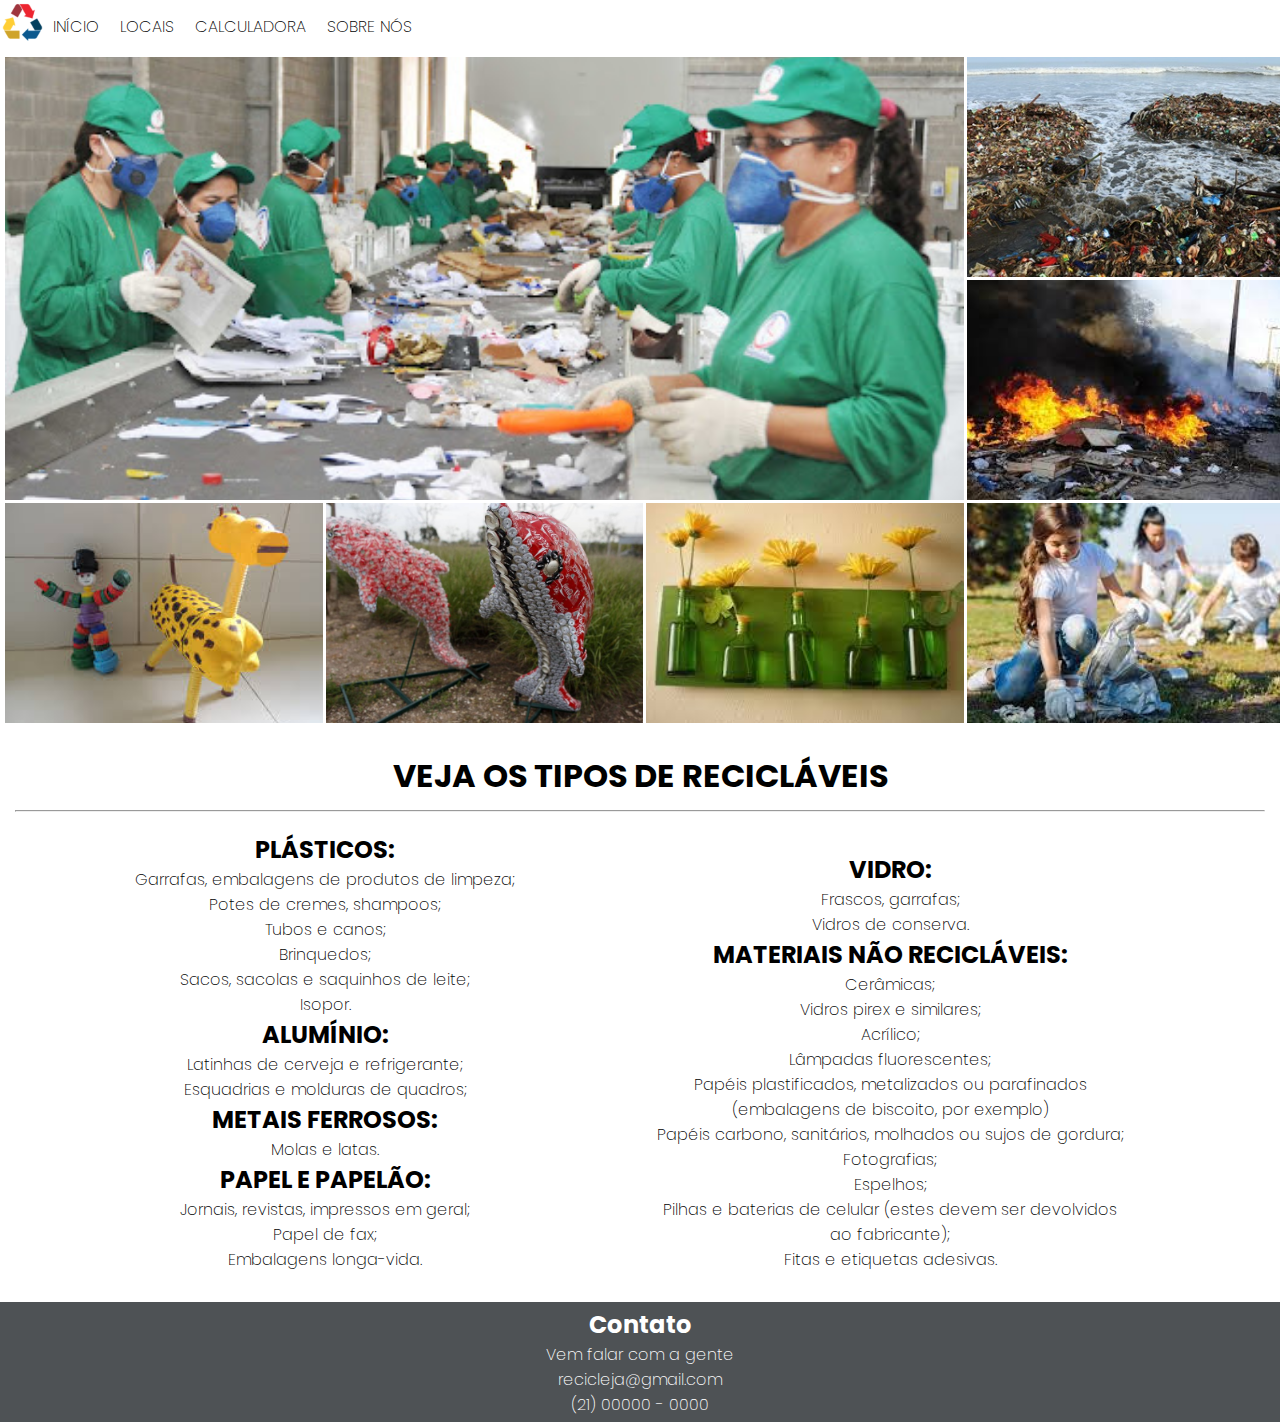
==== commit c2a9f8b7: "Recicle Já" ====
--- a/index.html
+++ b/index.html
@@ -4,80 +4,104 @@
     <meta charset="UTF-8">
     <meta http-equiv="X-UA-Compatible" content="IE=edge">
     <meta name="viewport" content="width=device-width, initial-scale=1.0">
-    <title>RecicleJá</title>
     <link rel="stylesheet" href="css/style.css">
     <link rel="shortcut icon" href="img/iconreciclagem.png" type="image/x-icon">
+    <title>Recicle Já</title>
 </head>
-<body>   
-<header id="navi">
-<!-- Sessão menu -->    
-    <nav>
-        <ul>
-            <li><a class="active" href="index.html">Início</a></li>
-            <li><a href="locais.html">Locais</a></li>
-            <li><a href="calculadora.html">Calculadora</a></li>
-            <li><a href="sobre.html">Sobre Nós</a></li>
-        </ul>
-    </nav>
-<!-- Fim sessão menu -->
-</header>
-<main>
-<section id="principal">
-    <div class="container">
-        <picture ondragstart="return false">
-            <source media="(max-width: 750px)" src="img/fundop.png" type="image/jpg">
-            <source media="(max-width: 1050px)" src="img/fundom.png" type="image/jpg">
-            <img src="img/fundog.png" alt="Imagem flexível com os tamanhos">
-        </picture>
-        <h1>Recicle hoje, colha amanhã!</h1>
-</section>
-<!-- Fim sessão texto principal -->
-<!-- Sessão tipos de recicláveis -->
-    <section id="informacoes">
-        <h1>Veja os tipos recicláveis:</h1>
+<body>
+    <header>
+  <!--SESSÃO MENU-->
+        <div class="container">
+            <nav>
+                <div>
+                    <img  src="img/logoreciclagem2.png" alt="Logo Reciclagem">
+                </div>
+                <div>
+                    <a href="#">INÍCIO</a>
+                    <a href="locais.html">LOCAIS</a>
+                    <a href="calculadora.html">CALCULADORA</a>
+                    <a href="sobre.html">SOBRE NÓS</a>
+                </div>
+            </nav>
+        </div>
+  <!-- FIM SESSÃO MENU -->
+    </header>
+    <main>
+        <!--SESSÃO FOTOS GRID-->
+        <section class="destaques">
+            <div class="destaques__principal caixa"> 
+            </div>
+            <div class="destaques__secundario caixa">
+            </div>
+            <div class="destaques__secundario caixa">
+            </div>
+            <div class="destaques__secundario caixa">
+            </div>
+            <div class="destaques__secundario caixa">
+            </div>
+            <div class="destaques__secundario caixa">
+            </div>
+            <div class="destaques__secundario caixa">
+        </section>
+        <!--FIM SESSÃO FOTOS GRID-->
+        <!-- SESSÃO TIPOS DE RECICLÁVEIS -->
+        <section class="tipos">
+            <h1 class="titulo">VEJA OS TIPOS DE RECICLÁVEIS</h1>
+            <hr>
             <div class="info-a">
                 <h2> PLÁSTICOS:</h2>
-                <p>- Garrafas, embalagens de produtos de limpeza;</p>
-                <p>- Potes de cremes, shampoos;</p>
-                <p>- Tubos e canos;</p>
-                <p>- Brinquedos;</p>
-                <p>- Sacos, sacolas e saquinhos de leite;</p>
-                <p>- Isopor.</p>
+                    <ul>
+                        <li>Garrafas, embalagens de produtos de limpeza;</li>
+                        <li>Potes de cremes, shampoos;</li>
+                        <li>Tubos e canos;</li>
+                        <li>Brinquedos;</li>
+                        <li>Sacos, sacolas e saquinhos de leite;</li>
+                        <li>Isopor.</li>
+                    </ul>    
                 <h2>ALUMÍNIO:</h2>
-                <p>- Latinhas de cerveja e refrigerante;</p>
-                <p>- Esquadrias e molduras de quadros;</p>
+                    <ul>
+                        <li>Latinhas de cerveja e refrigerante;</li>
+                        <li>Esquadrias e molduras de quadros;</li>
+                    </ul>   
                 <h2>METAIS FERROSOS:</h2>
-                <p>- Molas e latas.</p>
+                        <li>Molas e latas.</li>
                 <h2>PAPEL E PAPELÃO:</h2>
-                <p>- Jornais, revistas, impressos em geral;<p>
-                <p>- Papel de fax;</p>
-                <p>- Embalagens longa-vida.</p>
+                    <lu>
+                        <li>Jornais, revistas, impressos em geral;</li>
+                        <li>Papel de fax;</li>
+                        <li>Embalagens longa-vida.</li>
+                    </ul>
             </div>
-            <div class="info-a">
-                <h2>VIDRO:</h2>
-                <p>- Frascos, garrafas;</p>
-                <p>- Vidros de conserva.</p>
-                <h2>MATERIAIS NÃO RECICLÁVEIS:</h2>
-                <p>- Cerâmicas;</p>
-                <p>- Vidros pirex e similares;</p>
-                <p>- Acrílico;</p>
-                <p>- Lâmpadas fluorescentes;</p>
-                <p>- Papéis plastificados, metalizados ou parafinados (embalagens de biscoito, por exemplo)</p>
-                <p>- Papéis carbono, sanitários, molhados ou sujos de gordura;</p>
-                <p>- Fotografias;</p>
-                <p>- Espelhos;</p>
-                <p>- Pilhas e baterias de celular (estes devem ser devolvidos ao fabricante);</p>
-                <p>- Fitas e etiquetas adesivas.</p>
-                <br>
-            </div>
-    </section>
-</main>
-<!--  Fim sessão tipos de recicláveis  -->
-<footer>
-    <h2>Contato</h2>
+        <div class="info-a">
+            <h2>VIDRO:</h2>
+                <ul>
+                    <li>Frascos, garrafas;</li>
+                    <li>Vidros de conserva.</li>
+                </ul>
+            <h2>MATERIAIS NÃO RECICLÁVEIS:</h2>
+                <ul>
+                    <li>Cerâmicas;</li>
+                    <li>Vidros pirex e similares;</li>
+                    <li>Acrílico;</li>
+                    <li>Lâmpadas fluorescentes;</li>
+                    <li>Papéis plastificados, metalizados ou parafinados (embalagens de biscoito, por exemplo)</li>
+                    <li>Papéis carbono, sanitários, molhados ou sujos de gordura;</li>
+                    <li>Fotografias;</li>
+                    <li>Espelhos;</li>
+                    <li>Pilhas e baterias de celular (estes devem ser devolvidos ao fabricante);</li>
+                    <li>Fitas e etiquetas adesivas.</li>
+                </ul>
+        </div>
+        </section>
+        <!-- FIM SESSÃO TIPOS DE RECICLÁVEIS -->
+    </main>
+    <footer>
+        <!--SESSÃO CONTATO-->
+        <h2>Contato</h2>
     <p>Vem falar com a gente</p>
     <p><a href="mailto:recicleja@gmail.com">recicleja@gmail.com</a> </p>	
 	<p><a href="tel:21000000000">(21) 00000 - 0000</a></p>
-</footer> 
+    <!--FIM SESSÃO CONTATO-->
+    </footer>
 </body>
-</html>
+</html>--- a/css/style.css
+++ b/css/style.css
@@ -1,19 +1,23 @@
-@charset "UTF-8";
+
 @import url('https://fonts.googleapis.com/css2?family=Poppins:wght@200&display=swap');
-* {
-	padding: 0;
-	margin: 0;
+@import url('https://fonts.googleapis.com/css2?family=Poppins:wght@500&display=swap');
+:root{
+	--branco: #ffffff;
+	--preto: #000000;
+}
+*{
+    margin: 0;
+    padding: 0;
+    box-sizing: border-box;
 	text-decoration: none;
 	list-style: none;
-	box-sizing: border-box;
-	font-family: 'Poppins', Arial, sans-serif;
-}
-/* Estilo barra de rolagem */
+}
+/* ESTILO BARRA DE ROLAGEM */
 ::-webkit-scrollbar {
 	width: 10px;
 }
 ::-webkit-scrollbar-track {
-	background-color: #ffffff;
+	background-color: var(--branco);
 }
 ::-webkit-scrollbar-thumb {
 	background-color: #bbbbbb;
@@ -22,157 +26,147 @@
 ::-webkit-scrollbar-thumb:hover {
 	background-color: #cccccc;
 }
-/* Fim estilo barra de rolagem */
-/* Estilo menu */
-main{
-	margin: 0px 20px;
-}
+/* FIM ESTILO BARRA DE ROLAGEM */
+body{
+	font-family: 'poppins', Arial, Helvetica, sans-serif;
+	font-weight: 200;
+}
+/* ESTILO MENU */
 nav {
-	height: 70px;
-	width: 100%;
-	background-image: linear-gradient(to right, #093611, #008037, #093611);
-	
-}
-nav ul {
-	float: right;
-	margin-right: 410px;
-}
-nav ul li {
-	display: inline-block;
-	line-height: 80px;
-	margin: 0 5px;
-}
-nav ul li a {
-	background-color: #bbbbbb;
-	color: rgb(255, 255, 255);
-	font-size: 17px;
-	font-family: Arial;
-	padding: 7px 13px;
-	border-radius: 3px;
-	text-transform: uppercase;
-}
-a.active, a:hover {
-	background-color: #4e5255;
-	transition: .5s; 
-}    
-/* Fim estilo menu */
-
-/*                                   PÁGINA 1                               /* 
-
-/* Estilo texto principal */
-#principal {
-	color: #4e5255;
-	padding: 1px;
-}
-.container{
 	display: flex;
 	align-items: center;
-	margin-left: 200px;
-}
-.container img{
-	width: 500px;
-}
-.container h1{
-	font: bold 50px sans-serif;
-	color: #008037;
-}
-/* Fim estilo texto principal */
-/* Estilo parte informações tipos recicláveis */
-#informacoes {
-	background-color: #bbbbbb;
-	text-align: center;
-}
-#informacoes h1 {
-	font-size: 28px;
-	text-align: center;
+	
+}
+header nav a {
 	padding: 8px;
+	border-radius: 5px;
+	color: #000000;
+	text-decoration: none;
+	
+}
+header nav a:hover{
 	text-decoration: underline;
-	color: #ffffff;
-}
-.info-a {
-	width: 320px;
+	color: #4e5255;
+}
+/* FIM ESTILO MENU */
+main{
+	margin: 5px;
+}
+/* ESTILO FOTOS GRIS */
+.destaques {
+    display: grid;
+    grid-gap: 0.2rem;
+    grid-template-columns: 25% 25% 25% 25%;
+    grid-template-rows: 33.33% 33.33% 33.33%;
+    height: calc(80vh - 60px);
+}
+.destaques__principal {
+    background: url(../img/reciclagemgrid1.jpg) center / cover no-repeat; /* position, size, repeat*/
+    grid-column: 1 / 4;    /* Onde começa e onde termina*/
+    grid-row: 1 / 3;
+}
+.destaques__secundario:nth-child(2){ /* nth-child = número do filho dentro do main*/
+    background: url(../img/reciclagemgrid2.jpg) center / cover;
+    grid-column: 4 / 4;
+    grid-row: 1 / 1;
+}
+.destaques__secundario:nth-child(3){
+    background: url(../img/reciclagemgrid3.jpg) center / cover;
+    grid-column: 4 / 4;
+    grid-row: 2 / 2;
+}
+.destaques__secundario:nth-child(4){
+    background: url(../img/reciclagemgrid4.jpg) center / cover;
+    grid-column: 4 / 4;
+    grid-row: 3 / 3;
+}
+.destaques__secundario:nth-child(5){
+    background: url(../img/reciclagemgrid5.jpg) center / cover;
+    grid-column: 3 / 3;
+    grid-row: 3 / 3;
+}
+.destaques__secundario:nth-child(6){
+    background: url(../img/reciclagemgrid6.jpg) center / cover;
+    grid-column: 2 / 2;
+    grid-row: 3 / 3;
+}
+.destaques__secundario:nth-child(7){
+    background: url(../img/reciclagemgrid7.jpg) center / cover;
+    grid-column: 1 / 1;
+    grid-row: 3 / 3;
+}
+/* FIM ESTILO FOTOS GRID */
+/* ESTILO TIPOS DE MATERIAIS RECICLÁVEIS */
+.tipos{
+	margin-top: 15px;
+	padding: 10px;
+	border-radius: 5px;
+}
+hr{
+	color: #ccc;
+}
+.titulo{
+	text-align: center;
+	padding: 10px;
+}
+.info-a{
+	color: var(--preto);
+	padding: 10px;
+	border-radius: 8px;
+	text-align: center;
+	width: 40%;
 	display: inline-block;
-	padding: 15px;
-	color: #ffffff;
-	margin: auto;
-}
-.info-a h2 {
-	color: #4e5255;
-}
-/* Fim estilo parte informações tipos recicláveis 
- 
-/*                                     PÁGINA 2                             */
-
-/*    Estilo apresentação personagem    */
-#personagem {
-	color: #ffffff;
-	font-size: 18px;
-	position:absolute;
-    left:75%;
-    top:40%;
-    margin-left:-550px;
-    margin-top:-80px;
-}
-/*   Fim estilo apresentação personagem   */
-
-/*                                     PÁGINA 3                               */
-#calculadora-principal{
-	text-align: center;
-}
-#fotos {
-	background-color: #bbbbbb;
-}
-div.box {
-    width: 300px;
-    display: inline-block;
-    margin-left: 10px;
-    text-align: center;
-	padding: 50px;
-}
-div.box p {
-	color: #ffffff;
-}
-#empresas-parceiras {
-	text-align: center;
-	padding: 20px;
-}
-/*                                   PÁGINA 4                              */
-
-/* Estilo foto do sobre nóes */
-/* Estilo texto sobre nós */
-#sobre {
-	padding: 85px;
-	margin-left: 460px;
-}
-#sobre h1 {
-	color: #008037;
-}
-/* Fim estilo texto sobre nós */
-#fotosobre {
-	position:absolute;
-    left:75%;
-    top:40%;
-    margin-left: -350px;
-    margin-top:-73px;
-}
-/* Fim estilo do foto sobre nós */
-/* Estilo linha divisória vertical */
-#linha-vertical {
+	margin-left: 60px;
+	margin-top: 10px;
+	
+}
+/* FIM ESTILO TIPOS DE MATERIAIS RACICLÁVEIS */
+/* ESTILO PERSONAGEM PÁG LOCAIS */
+.personagem{
+display: flex;
+justify-content: center;
+}
+.mensagem-personagem{
+	position: absolute;
+	color: var(--preto);
+	text-align: center;
+	top: 30%;
+	left: 51.5%;
+	width: 250px;
+	line-height: 30px;
+	height: 85px;
+	font-family: 'poppins'Arial, Helvetica, sans-serif;
+	font-weight: 500;
+}
+/* FIM ESTILO PERSONAGEM PÁG LOCAIS */
+/* ESTILO SOBRE */
+.sobre-a{
+	display: inline-block;
+	margin-top: 9%;
+	margin-bottom: 12%;
+	margin-left: 8%;
+}
+#linha-vertical{
 	border-left: 2px solid;
 	border-radius: 20px;
 	box-sizing:border-box;
 	height: 300px;
 	position:absolute;
-	left:75%;
-	top:40%;
-	margin-left: -460px;
-	margin-top:-115px;
-   }
-/* Fim estilo linha divisória vertical */  
-
-/*                                    PÁGINA 5                                */
-
-/* Estilo formulário cálculo*/
+	left: 37%;
+	top: 20%;	
+}
+/* FIM ESTILO SOBRE */
+/* ESTILO FOTOS TIPOS PARA CALCULAR */
+#fotos{
+	text-align: center;
+}
+div.box {
+    display: inline-block;
+	margin-left: 10%;
+    text-align: center;
+}
+/* FIM ESTILO FOTOS TIPOS PARA CALCULAR */
+/* ESTILO FORMULÁRIO CALCULADORA */
 .row {
 	padding: 0 50px;
 	display: table;
@@ -189,37 +183,38 @@
 	width: 100%;
 	padding: 10px;
 	margin-bottom: 2px;
+	
 }
 label {
 	font-weight: bold;
 	padding-bottom: 5px;
-	display: inline-block;
+	margin-left: 25%;
+	
 }
 button {
-	background-color: #ffffff;
+	background-color: var(--branco);
 	border: 1px solid #008037;
 	color: #008037;
 	font-weight: bold;
 	padding: 10px;
 	border-radius: 5px;
 }
-/* Fim estilo formulário cálculo */
-/* Estilo Contato */
+/* FIM ESTILO FORMULÁRIO CALCULADORA */
+/* ESTILO CONTATO */
 footer {
 	font-size: 16px;
 	text-align: center;
 	background-color: #4e5255;
-	color: #ffffff;
+	color: var(--branco);
 	padding: 5px;
+	margin-top: 10px;
 }
 footer a{
-	color: #ffffff;
+	color: var(--branco);
 	text-align: center;
 }
 footer a:hover {
 	text-decoration: underline;
 	color: rgb(99, 202, 250);
 }
-/* Fim estilo contato */
-
-/*                                 FIM PÁGINA 5                                 */
+/* FIM ESTILO CONTATO */